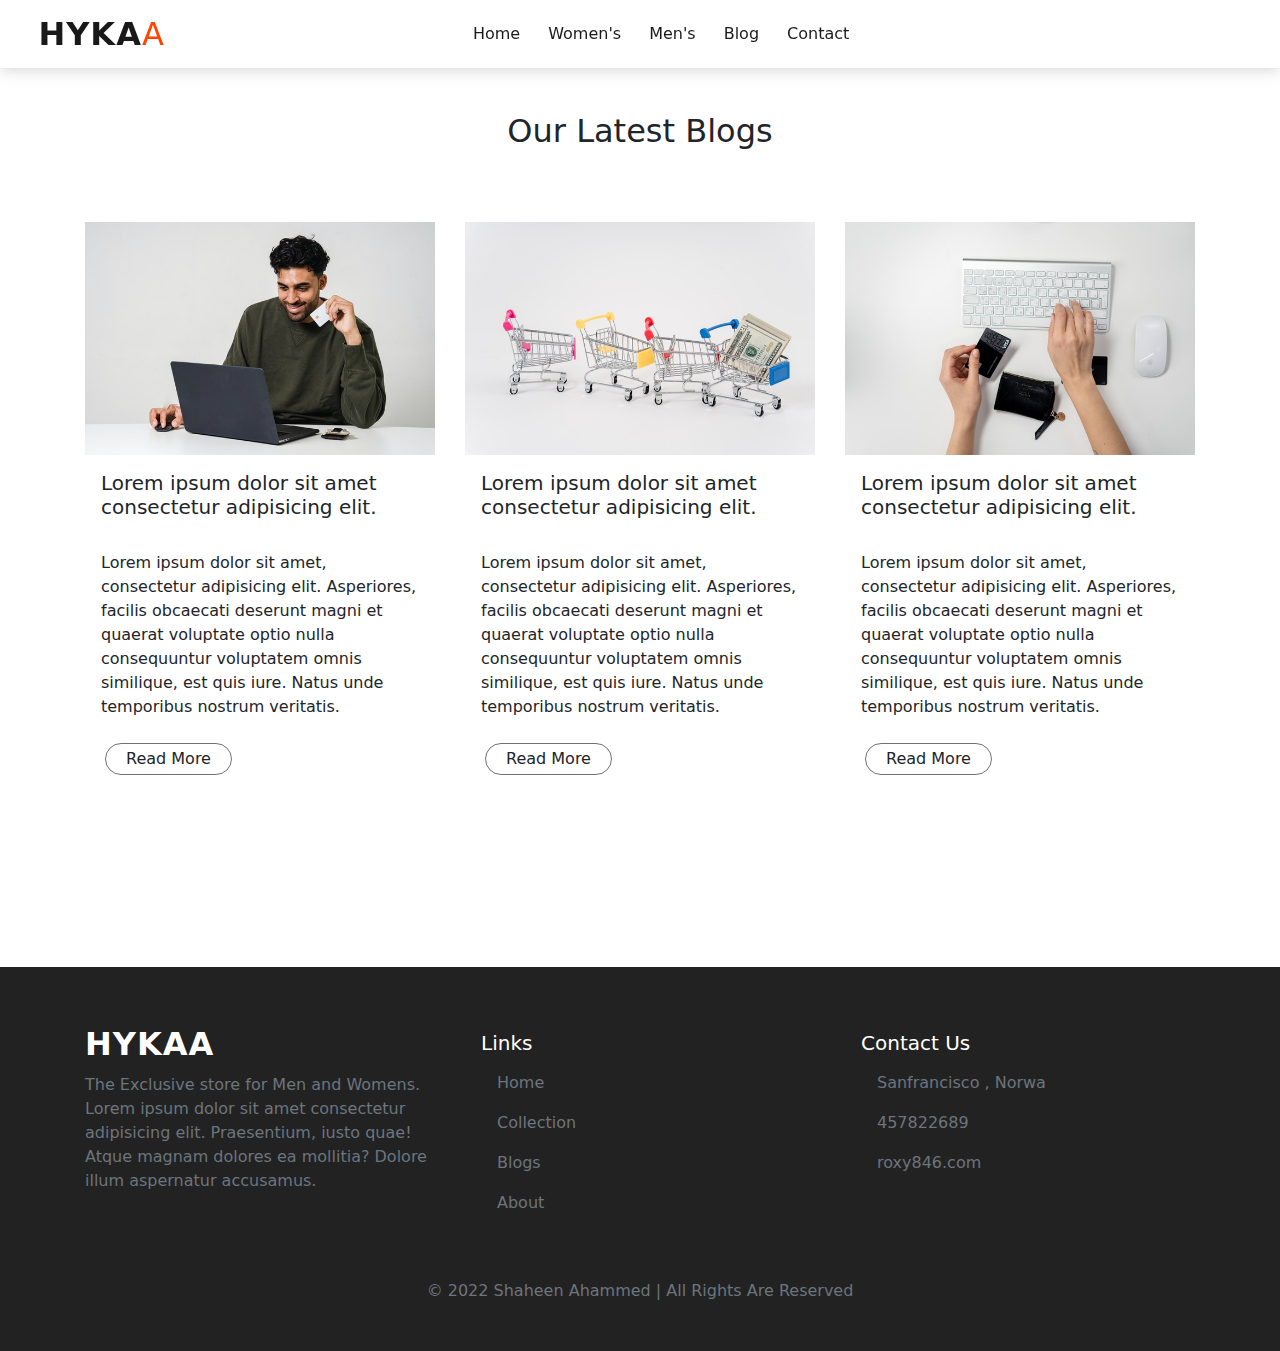
==== blogs.html @ 9ddce74c "first commit" ====
<!doctype html>
<html lang="en">
  <head>
    <title>blogs</title>
    <!-- Required meta tags -->
    <meta charset="utf-8">
    <meta name="viewport" content="width=device-width, initial-scale=1, shrink-to-fit=no">

    <!-- Bootstrap CSS -->
    <link rel="stylesheet" href="https://stackpath.bootstrapcdn.com/bootstrap/4.3.1/css/bootstrap.min.css" integrity="sha384-ggOyR0iXCbMQv3Xipma34MD+dH/1fQ784/j6cY/iJTQUOhcWr7x9JvoRxT2MZw1T" crossorigin="anonymous">
    <link rel="stylesheet" href="https://cdnjs.cloudflare.com/ajax/libs/font-awesome/6.3.0/css/all.min.css" integrity="sha512-SzlrxWUlpfuzQ+pcUCosxcglQRNAq/DZjVsC0lE40xsADsfeQoEypE+enwcOiGjk/bSuGGKHEyjSoQ1zVisanQ==" crossorigin="anonymous" referrerpolicy="no-referrer" />
   
    <link rel="stylesheet" href="style.css">
</head>
  <body>

     <!-- navbar -->
     <nav class="navbar navbar-expand-lg navbar-light fixed-top">
      <a class="navbar-brand" href="index.html">HYKA<span>A</span></a>
      <button class="navbar-toggler" type="button" data-toggle="collapse" data-target="#navbarSupportedContent" aria-controls="navbarSupportedContent" aria-expanded="false" aria-label="Toggle navigation">
        <span class="navbar-toggler-icon"></span>
      </button>
    
      <div class="collapse navbar-collapse" id="navbarSupportedContent">
        <ul class="navbar-nav mx-auto">
          <li class="nav-item active">
            <a class="nav-link" href="index.html">Home</a>
          </li>
          <li class="nav-item active">
              <a class="nav-link" href="index.html">Women's</a>
            </li>
          
            <li class="nav-item active">
              <a class="nav-link" href="index.html">Men's</a>
            </li>

            <li class="nav-item active">
              <a class="nav-link" href="blogs.html">Blog</a>
            </li>

            <li class="nav-item active">
              <a class="nav-link" href="#footer">Contact</a>
            </li>
        </ul>
        <div class="navicon">
          <button type="button" class="btn"><i class="fa-solid fa-magnifying-glass"></i></button>
          <button type="button" class="btn"><i class="fa-solid fa-heart"></i></button></button>
          <button type="button" class="btn"><i class="fa-solid fa-cart-shopping"></i></button></button>
        </div>

        <!-- <form class="form-inline my-2 my-lg-0">
          <input class="form-control mr-sm-2" type="search" placeholder="Search" aria-label="Search">
          <button class="btn btn-outline-dark my-2 my-sm-0" type="submit">Search</button>
        </form> -->
      </div>
    </nav>


    <!-- blog section section ----------------------------------------->
   <section id="blog" class="py-5">
    <div class="container">
      <div class="title text-center py-5">
        <h2 class="py-3">Our Latest Blogs</h2>

        <div class="row py-5">
          <div class="blog-body col-lg-4 col-md-6 mb-5 text-left">
            <img src="images/blog/blog_3.jpg" alt="" class="img-fluid">
            <h5 class="px-3 py-3">Lorem ipsum dolor sit amet consectetur adipisicing elit. </h5>
            <p class="px-3 py-2">Lorem ipsum dolor sit amet, consectetur adipisicing elit. Asperiores, facilis obcaecati deserunt magni et quaerat voluptate optio nulla consequuntur voluptatem omnis similique, est quis iure. Natus unde temporibus nostrum veritatis.</p>
            <button class="btn">Read More</button>
          </div>

          <div class="blog-body col-lg-4 col-md-6 mb-5 text-left">
            <img src="images/blog/blog_2.jpg" alt="" class="img-fluid">
            <h5 class="px-3 py-3">Lorem ipsum dolor sit amet consectetur adipisicing elit. </h5>
            <p class="px-3 py-2">Lorem ipsum dolor sit amet, consectetur adipisicing elit. Asperiores, facilis obcaecati deserunt magni et quaerat voluptate optio nulla consequuntur voluptatem omnis similique, est quis iure. Natus unde temporibus nostrum veritatis.</p>
            <button class="btn">Read More</button>
          </div>

          <div class="blog-body col-lg-4 col-md-6 mb-5 text-left">
            <img src="images/blog/blog_1.jpg" alt="" class="img-fluid">
            <h5 class="px-3 py-3">Lorem ipsum dolor sit amet consectetur adipisicing elit. </h5>
            <p class="px-3 py-2">Lorem ipsum dolor sit amet, consectetur adipisicing elit. Asperiores, facilis obcaecati deserunt magni et quaerat voluptate optio nulla consequuntur voluptatem omnis similique, est quis iure. Natus unde temporibus nostrum veritatis.</p>
            <button class="btn">Read More</button>
          </div>
        </div>

      </div>
    </div>
   </section>

   <!-- footer area -->
   <footer id="footer" class="footer py-5 ">
    <div class="container">
      <div class="row text-white">
        <div class="col-md-6 col-lg-4 brandetail"> 
        <a href="#header" class="text-white text-uppercase text-decoration-none navbar-brand">HYKAA</a> <br>
        <span class="text-white text-muted">The Exclusive store for Men and Womens. <br>Lorem ipsum dolor sit amet consectetur adipisicing elit. Praesentium, iusto quae! Atque magnam dolores ea mollitia? Dolore illum aspernatur accusamus.</span>
        </div>

       <div class="links col-md-6 col-lg-4">
        <h5 class="ml-3 mt-3">Links</h5>
        <ul class="list-unstyled ml-3">
          <li class="my-3">
            <a href="" class="text-white text-decoration-none text-muted"><i class="fa fa-chevron-right me-1 mr-3"></i> Home</a>
          </li>
          <li class="my-3">
            <a href="" class="text-white text-decoration-none text-muted"><i class="fa fa-chevron-right me-1 mr-3"></i> Collection</a>
          </li>
          <li class="my-3">
            <a href="" class="text-white text-decoration-none text-muted"><i class="fa fa-chevron-right me-1 mr-3"></i>Blogs</a>
          </li>
          <li class="my-3">
            <a href="" class="text-white text-decoration-none text-muted"><i class="fa fa-chevron-right me-1 mr-3"></i>About</a>
          </li>
        </ul>
       </div>

       
       <div class="links col-md-6 col-lg-4">
        <h5 class="ml-3 mt-3">Contact Us</h5>
        <ul class="list-unstyled ml-3">
          <li class="my-3">
            <a href="" class="text-white text-decoration-none text-muted"><i class="fa-solid fa-location-dot mr-3"></i>Sanfrancisco , Norwa</a>
          </li>
          <li class="my-3">
            <a href="" class="text-white text-decoration-none text-muted"><i class="fa-solid fa-phone mr-3"></i> 457822689</a>
          </li>
          <li class="my-3">
            <a href="" class="text-white text-decoration-none text-muted"><i class="fa-solid fa-envelope mr-3"></i>roxy846.com</a>
          </li>
        </ul>
       </div>
    </div>
      <div class="text-center mt-5">
      <span class="text-muted ">&copy 2022  Shaheen Ahammed | All Rights Are Reserved</span>
      </div>
    </div>
   </footer>
      
    <!-- Optional JavaScript -->
    <!-- jQuery first, then Popper.js, then Bootstrap JS -->
    <script src="https://code.jquery.com/jquery-3.3.1.slim.min.js" integrity="sha384-q8i/X+965DzO0rT7abK41JStQIAqVgRVzpbzo5smXKp4YfRvH+8abtTE1Pi6jizo" crossorigin="anonymous"></script>
    <script src="https://cdnjs.cloudflare.com/ajax/libs/popper.js/1.14.7/umd/popper.min.js" integrity="sha384-UO2eT0CpHqdSJQ6hJty5KVphtPhzWj9WO1clHTMGa3JDZwrnQq4sF86dIHNDz0W1" crossorigin="anonymous"></script>
    <script src="https://stackpath.bootstrapcdn.com/bootstrap/4.3.1/js/bootstrap.min.js" integrity="sha384-JjSmVgyd0p3pXB1rRibZUAYoIIy6OrQ6VrjIEaFf/nJGzIxFDsf4x0xIM+B07jRM" crossorigin="anonymous"></script>
  </body>
</html>
---- style.css ----
*{
    padding: 0;
    margin: 0;
    box-sizing: border-box;
    text-decoration: none;
}
:root{
    --bigfont:3.6rem;
    --medium-fonts:2.5rem;
    --p-font:1.1rem;
    --maincolor:orangered;
   
}
body{
    font-family: system-ui, -apple-system, BlinkMacSystemFont, 'Segoe UI', Roboto, Oxygen, Ubuntu, Cantarell, 'Open Sans', 'Helvetica Neue', sans-serif;

}
html{
    scroll-behavior: smooth;
}

/* navbar-------------------- */

.navbar{
    padding: 5px 3% !important;
    box-shadow: 0px 1px 15px rgba(98, 98, 98, 0.3);
    z-index: 1000;
    background-color: white;
}

.navbar-brand {
    font-weight: 600;
    font-size: 2rem !important;
    letter-spacing: 1px;
}
.navbar-brand span{
    font-size: 2rem;
    color: orangered;
    font-weight: 500;
   

}
.nav-link{
    font-size: 1rem;
    font-weight: 400;
    margin-right: 12px;
    position: relative;
}

.nav-link::after{
   position: absolute; 
   content: '';
   width: 100%;
   left: 0;
   bottom: 0;
   height: 2px;
   background-color: orangered;
   transition: all 0.5s;
   transform: scale(0);
}

.nav-item:hover .nav-link::after{
    transform: scale(0.8);
}


/* carousal----------------------------------------------------- */
.carousel-item{
 height: 92vh;
  
    /* background: no-repeat center center scroll;
    background-size: cover; */
 

}
.carousel-inner::before{
    content: '';
    width: 100%;
    height: 100%;
    position: absolute;
    top: 0;
    left: 0;
    background: rgba(37, 37, 37, 0.324);
    z-index: 1;
}
.carousel-caption{
top: 150px !important;;
z-index: 2;
}
.carousel-caption h5{
    font-size: 3.8rem;
    font-weight: 800;
    letter-spacing: 2px;
    margin-top: 25px;
    color: #fff;
    padding: 2px 10px;
    font-family: 'Secular One', serif;
    

}
.carousel-caption p{
    font-size: 2rem;
    font-weight: 500;
    width: 60%;
    margin: auto;
    color: #fff;
    text-transform: capitalize!important;
    line-height: 1;
    margin-bottom: 40px;
    
}

.carousel-caption a{
    background:  var(--maincolor);
    padding: 4px 30px;
    border-radius: 10px;
    color: #fff;
    text-decoration: none!important;
    margin-top: 100px !important;
    line-height: 2;
    
    
}
.carousel-caption a:hover{
    color: #fff;
    background-color:#298a11;
}


.hero{
    
    padding:10px 0px 50px 0px;
    overflow: hidden;
    position: relative;
}
.categories{
    padding:1px 2px 10px 5px !important;
    
    
}


/* products -------------------- */
.products{
    padding-top: 50px;
    padding-bottom: 50px;
}


.products h4{
font-weight: 500;
font-size: 1.6rem;
display: inline-block;
position: relative;

animation:flipOutY; /* referring directly to the animation's @keyframe declaration */
animation-duration: 1s;


}

.products h4::after{
    position: absolute;
    content: '';
    left: 0;
    bottom: -10px;
    width: 100%;
    height: 2px;
    background-color: orangered;
}
.product-item{
    height: 450px;
    overflow: hidden;
    position: relative;
}

.product-item .layer{
    position: absolute;
    top: 40%;
    left: 50%;
    transform: translate(-50%,-50%);
    opacity: 0;

}
.product-item:hover .layer{
    opacity: 1;
    bottom:250px;
    left: 120px;
    transition:all 0.3s;

}
.product-item .layer i{
    color: black;
    background-color: white;
    border-radius: 50%;
    padding: 10px;
    margin-left: 10px;
}


.product-item .item-title{
    position:absolute;
    top: 10px;
    left: 10px;
}
.product-item .item-title h6{
    font-size: 10px;
    font-weight: 400;
    background-color: rgb(12, 198, 21);
    color: white;
    padding: 3px 6px;
    border-radius: 15px;
}

.product-item img{
    width: 100%;
    height: 350px;
}

.product-details h6{
    font-size: 0.8rem;
    margin-top: 10px;
    text-transform: capitalize;
    color: rgb(92, 92, 92);

}
.product-details i{
    color: orange;
    font-size: 14px;
    padding: 0;
}

.product-details .price{
    font-size: 1rem;
    font-weight: 500;

}

/* slider-------------------- */
.slider{
    background-color: rgb(255, 254, 254);
    padding-top: 80px;
    padding-bottom: 70px;
}


/* ------------------------------------ */
#special h4{
font-weight: 500;
font-size: 1.6rem;
display: inline-block;
position: relative;

animation:flipOutY; /* referring directly to the animation's @keyframe declaration */
animation-duration: 1s;


}
    
#special h4::after{
    position: absolute;
    content: '';
    left: 0;
    bottom: -10px;
    width: 100%;
    height: 2px;
    background-color: orangered;
}

#collection .btn{
    /* background-color:var(--maincolor); */
    border: 1px solid #717171;
    border-radius: 18px;

    
}
#collection .btn:hover{
    background-color: var(--maincolor);
    color: #fff;
    transition: 0.3s ease;
}
#collection .active-filter-btn{
    background-color: var(--maincolor) !important;
}


.collection-image{
    position: relative;
}
.collection-image span{
    position: absolute;
    justify-content: center;
    align-items: center;
    display: flex;
    bottom:15px;
    right: 20px;
    padding: 5px;
    width: 60px;
    font-size: 8px;
    height: 20px;
    color: #fff;
    background-color: rgb(12, 198, 21);
    border-radius: 25px;
    cursor: pointer;

}

#special .rate{
   padding-top: 20px;
    font-size: 1rem;
    font-weight: 500;
    color: rgb(92, 92, 92);

    
    
}
.collection-image:hover{
    transform: scale(1.03);
    transition: 0.3s ease;
}


/* offfer baanner */
.offer-banner{
    padding-top: 0px;
    min-height: 80vh;
    background: url(images/banner/offer_img.jpg)no-repeat center;
    background-attachment: fixed;
    background-size: cover;
   
   
}
.offer-banner{
    position: relative;
}
.offer-banner h1{
    position: absolute;
    font-size: 2rem;
    font-weight: 700;
    top: 200px;
}

.offer-banner h3{
    position: absolute;
    font-size: var(--bigfont);
    font-weight: 700;
    top: 250px;
}

.offer-banner .buy-btn{
    position: absolute;
    top: 340px;
    padding: 4px 25px;
    background-color: #fff;
    border-radius: 20px;
    color: black;
    text-decoration: none;
}

.offer-banner .buy-btn:hover{
    background-color: orangered;
    color: #fff;
    transition: 0.3s ease;
   
}


/* footer */
.footer{
    background-color: #222;
}




/* BLOG PAGE -------------------------------------------------------------------------- */
/* BLOG PAGE -------------------------------------------------------------------------- */
#blog .btn{
    border: 1px solid #717171;
    border-radius: 20px;
    margin-left: 20px;
   padding: 3px 20px;
}
#blog .btn:hover{
    background-color: var(--maincolor);
    color: white;
    transition: 0.3s ease;
}





/* responsiveness */

@media screen and (max-width:667px){
  .carousel-inner{
    padding-top: 50px;
    height: 40vh;
  }
       

    .carousel-caption{
        text-align: left !important;
        top: 0px!important;
        font-family: 'Trebuchet MS', 'Lucida Sans Unicode', 'Lucida Grande', 'Lucida Sans', Arial, sans-serif;

    }
    .carousel-caption h5{
        font-size: 1.5rem;
        font-family: 'Secular One', serif;
        font-weight: 700;
        width: 100%;
       
    }
    .carousel-caption p {
        padding: 3px 15px;
        font-size: 1rem;
        line-height: 1;
        font-weight: 500;
        margin-bottom: 10px;
        width: 100%;
    }
    .carousel-caption a{
        font-size: 12px;
        padding: 4px 10px;
        line-height: 1;
        margin-top:0!important;
        margin-left: 15px;
    }

    #collection {
        margin-top: -200px!important;
    }



    .offer-banner h3 {
        font-size: var(--medium-fonts);
    }
    .offer-banner h1 {
        position: absolute;
        font-size: 1.5rem;
        font-weight: 700;
        top: 200px;
    }

    #blog{
        padding-bottom: 0rem!important;
    }
    #about h2{
        font-size: 1.8rem!important;
        margin-bottom:2rem;
    }

   
    .footer .brandetail{
        margin-left: 1rem;
    }
    
}



@media screen and (min-width:668px) and (max-width:997px){
    .carousel-inner{
      padding-top: 50px;
      height: 70vh;
    }

    .carousel-caption h5{
        font-size: 2rem;
        font-family: 'Secular One', serif;
        font-weight: 700;
        width: 100%;
       
    }
    .carousel-caption p {
        padding: 3px 15px;
        font-size: 1.4rem;
        line-height: 1;
        font-weight: 500;
        margin-bottom: 10px;
        width: 100%;
    }
    .carousel-caption a{
        font-size: 15px;
        padding: 4px 10px;
        line-height: 1;
        margin-top:0!important;
        margin-left: 15px;
    }
}
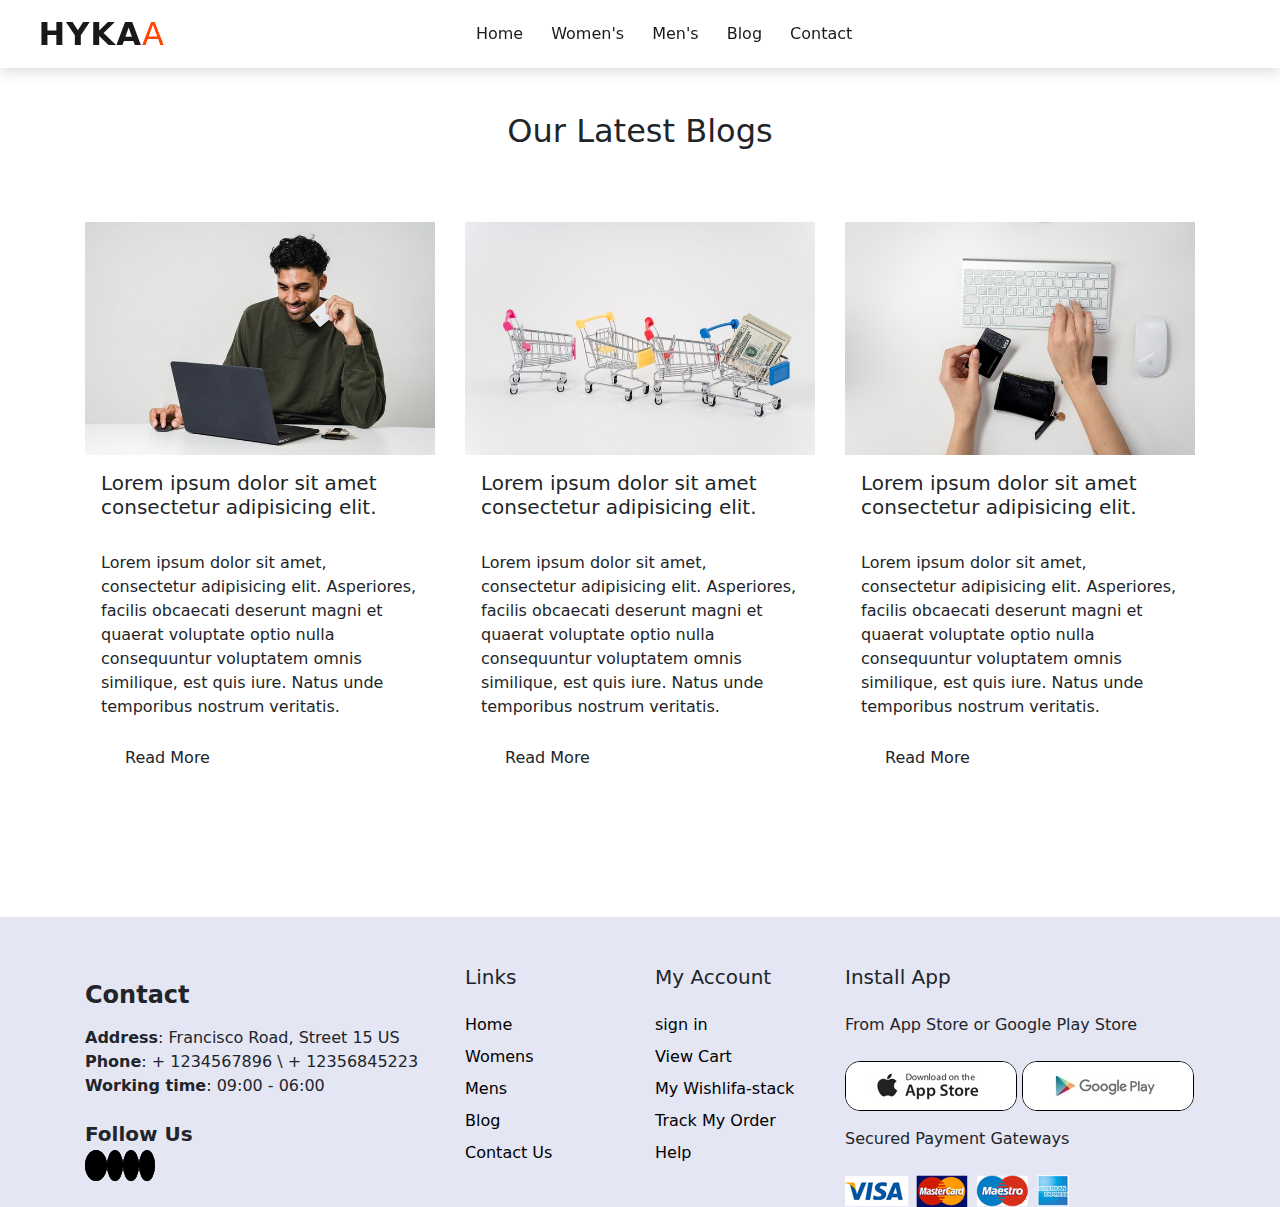
==== commit 4bb04663: "images,cart updated" ====
--- a/blogs.html
+++ b/blogs.html
@@ -27,11 +27,11 @@
             <a class="nav-link" href="index.html">Home</a>
           </li>
           <li class="nav-item active">
-              <a class="nav-link" href="index.html">Women's</a>
+              <a class="nav-link" href="index.html#special">Women's</a>
             </li>
           
             <li class="nav-item active">
-              <a class="nav-link" href="index.html">Men's</a>
+              <a class="nav-link" href="index.html#men">Men's</a>
             </li>
 
             <li class="nav-item active">
@@ -39,13 +39,13 @@
             </li>
 
             <li class="nav-item active">
-              <a class="nav-link" href="#footer">Contact</a>
+              <a class="nav-link" href="#contacts">Contact</a>
             </li>
         </ul>
         <div class="navicon">
           <button type="button" class="btn"><i class="fa-solid fa-magnifying-glass"></i></button>
           <button type="button" class="btn"><i class="fa-solid fa-heart"></i></button></button>
-          <button type="button" class="btn"><i class="fa-solid fa-cart-shopping"></i></button></button>
+          <a href="cart.html"><button type="button" class="btn"><i class="fa-solid fa-cart-shopping"></i></button></button></a>
         </div>
 
         <!-- <form class="form-inline my-2 my-lg-0">
@@ -57,7 +57,7 @@
 
 
     <!-- blog section section ----------------------------------------->
-   <section id="blog" class="py-5">
+   <section id="blog" class="pt-5">
     <div class="container">
       <div class="title text-center py-5">
         <h2 class="py-3">Our Latest Blogs</h2>
@@ -89,54 +89,57 @@
     </div>
    </section>
 
-   <!-- footer area -->
-   <footer id="footer" class="footer py-5 ">
+   <section class="footer" id="contacts">
     <div class="container">
-      <div class="row text-white">
-        <div class="col-md-6 col-lg-4 brandetail"> 
-        <a href="#header" class="text-white text-uppercase text-decoration-none navbar-brand">HYKAA</a> <br>
-        <span class="text-white text-muted">The Exclusive store for Men and Womens. <br>Lorem ipsum dolor sit amet consectetur adipisicing elit. Praesentium, iusto quae! Atque magnam dolores ea mollitia? Dolore illum aspernatur accusamus.</span>
+        <div class="row">
+            <div class="col-lg-4 col-md-6 col-12">
+                <img class="mt-5" src="/img/logo.png" alt="">
+                <h4 class="mt-3 mb-3"><b>Contact</b></h4>
+                <p class="p-0 m-0"><b>Address</b>: Francisco Road, Street 15 US</p>
+                <p class="p-0 m-0"><b>Phone</b>: + 1234567896 \ + 12356845223</p>
+                <p class="p-0 m-0"><b>Working time</b>: 09:00 - 06:00</p>
+                <h5 class="mt-4"><b>Follow Us</b></h5>
+                <div class="icons">
+                    <i class="fa-brands fa-facebook-f"></i>
+                    <i class="fa-brands fa-twitter"></i>
+                    <i class="fa-brands fa-instagram"></i>
+                    <i class="fa-brands fa-github"></i>
+                </div>
+            </div>
+            <div class="col-lg-2 col-md-3 col-12">
+                <h5 class="mt-5">Links</h5>
+                <div class="list mt-4">
+                    <a href=""><p class="m-0 p-0 mb-2">Home</p></a>
+                    <a href="#special"><p class="m-0 p-0 mb-2">Womens</p></a>
+                    <a href="#men"><p class="m-0 p-0 mb-2">Mens</p></a>
+                    <a href="blogs.html"><p class="m-0 p-0 mb-2">Blog</p></a>
+                    <a href="#contacts"><p class="m-0 p-0 mb-2">Contact Us</p></a>
+                </div>
+            </div>
+            <div class="col-lg-2 col-md-3 col-12">
+                <h5 class="mt-5">My Account</h5>
+                <div class="list mt-4">
+                    <a href=""><p class="m-0 p-0 mb-2">sign in</p></a>
+                    <a href="cart.html"><p class="m-0 p-0 mb-2">View Cart</p></a>
+                    <a href=""><p class="m-0 p-0 mb-2">My Wishlifa-stack</p></a>
+                    <a href=""><p class="m-0 p-0 mb-2">Track My Order</p></a>
+                    <a href=""><p class="m-0 p-0 mb-2">Help</p></a>
+                </div>
+            </div>
+            <div class="col-lg-4 col-md-6 col-12">
+                <h5 class="mt-5">Install App</h5>
+                <p class="mt-4">From App Store or Google Play Store</p>
+                <div class="apps">
+                    <img class="mt-2" src="/images/pay/app.jpg" alt="">
+                    <img class="mt-2" src="/images/pay/play.jpg" alt="">
+                </div>
+                <p class="m-0 p-0 mb-4 mt-3">Secured Payment Gateways</p>
+                <img src="/images/pay/pay.png" alt="">
+            </div>
+            
         </div>
-
-       <div class="links col-md-6 col-lg-4">
-        <h5 class="ml-3 mt-3">Links</h5>
-        <ul class="list-unstyled ml-3">
-          <li class="my-3">
-            <a href="" class="text-white text-decoration-none text-muted"><i class="fa fa-chevron-right me-1 mr-3"></i> Home</a>
-          </li>
-          <li class="my-3">
-            <a href="" class="text-white text-decoration-none text-muted"><i class="fa fa-chevron-right me-1 mr-3"></i> Collection</a>
-          </li>
-          <li class="my-3">
-            <a href="" class="text-white text-decoration-none text-muted"><i class="fa fa-chevron-right me-1 mr-3"></i>Blogs</a>
-          </li>
-          <li class="my-3">
-            <a href="" class="text-white text-decoration-none text-muted"><i class="fa fa-chevron-right me-1 mr-3"></i>About</a>
-          </li>
-        </ul>
-       </div>
-
-       
-       <div class="links col-md-6 col-lg-4">
-        <h5 class="ml-3 mt-3">Contact Us</h5>
-        <ul class="list-unstyled ml-3">
-          <li class="my-3">
-            <a href="" class="text-white text-decoration-none text-muted"><i class="fa-solid fa-location-dot mr-3"></i>Sanfrancisco , Norwa</a>
-          </li>
-          <li class="my-3">
-            <a href="" class="text-white text-decoration-none text-muted"><i class="fa-solid fa-phone mr-3"></i> 457822689</a>
-          </li>
-          <li class="my-3">
-            <a href="" class="text-white text-decoration-none text-muted"><i class="fa-solid fa-envelope mr-3"></i>roxy846.com</a>
-          </li>
-        </ul>
-       </div>
     </div>
-      <div class="text-center mt-5">
-      <span class="text-muted ">&copy 2022  Shaheen Ahammed | All Rights Are Reserved</span>
-      </div>
-    </div>
-   </footer>
+</section>
       
     <!-- Optional JavaScript -->
     <!-- jQuery first, then Popper.js, then Bootstrap JS -->
--- a/style.css
+++ b/style.css
@@ -10,6 +10,13 @@
     --p-font:1.1rem;
     --maincolor:orangered;
    
+}
+::-webkit-scrollbar{
+    width: 8px;
+}
+
+::-webkit-scrollbar-thumb{
+background-color: orangered;
 }
 body{
     font-family: system-ui, -apple-system, BlinkMacSystemFont, 'Segoe UI', Roboto, Oxygen, Ubuntu, Cantarell, 'Open Sans', 'Helvetica Neue', sans-serif;
@@ -67,6 +74,7 @@
 /* carousal----------------------------------------------------- */
 .carousel-item{
  height: 92vh;
+ overflow: hidden;
   
     /* background: no-repeat center center scroll;
     background-size: cover; */
@@ -169,7 +177,7 @@
     background-color: orangered;
 }
 .product-item{
-    height: 450px;
+    
     overflow: hidden;
     position: relative;
 }
@@ -214,7 +222,7 @@
 
 .product-item img{
     width: 100%;
-    height: 350px;
+    /* height: 350px; */
 }
 
 .product-details h6{
@@ -365,11 +373,44 @@
 }
 
 
-/* footer */
+/* footer ================== section  */
 .footer{
-    background-color: #222;
-}
-
+    background-color: #e4e6f4;
+}
+.footer .icons i{
+    background: black;
+    border-radius: 50%;
+    color: white;
+    padding: 5px 7px;
+    cursor: pointer;
+    border: 1px solid black;
+    transition: 0.8s ease;
+}
+.footer .icons i.fa-facebook-f{
+    padding: 5px 10px;    
+}
+.footer .icons i:hover{
+    color: black;
+    background-color: white;
+    border: 1px solid black;
+}
+.footer .list a{
+    color: black;
+    text-decoration: none;
+    transition: 0.8s ease;
+}
+.footer .list a:hover{
+    color: coral;
+}
+.footer .apps img{
+    border: 1px solid black;
+    border-radius: 15px;
+    cursor: pointer;
+    transition: 0.8s ease;
+}
+.footer .apps img:hover{
+    border: 2px solid coral;
+}
 
 
 
@@ -393,21 +434,27 @@
 
 /* responsiveness */
 
-@media screen and (max-width:667px){
+@media screen and (max-width:500px){
   .carousel-inner{
     padding-top: 50px;
     height: 40vh;
   }
-       
+
+  
+  
+  .carousel-item img{
+    height: 40vh;
+    
+  }
 
     .carousel-caption{
         text-align: left !important;
-        top: 0px!important;
+        top: 60px!important;
         font-family: 'Trebuchet MS', 'Lucida Sans Unicode', 'Lucida Grande', 'Lucida Sans', Arial, sans-serif;
 
     }
     .carousel-caption h5{
-        font-size: 1.5rem;
+        font-size: 1.4rem;
         font-family: 'Secular One', serif;
         font-weight: 700;
         width: 100%;
@@ -415,19 +462,25 @@
     }
     .carousel-caption p {
         padding: 3px 15px;
-        font-size: 1rem;
+        font-size: 0.8rem;
         line-height: 1;
         font-weight: 500;
         margin-bottom: 10px;
         width: 100%;
     }
     .carousel-caption a{
-        font-size: 12px;
+        font-size: 10px;
         padding: 4px 10px;
         line-height: 1;
         margin-top:0!important;
         margin-left: 15px;
     }
+
+    .hero h4{
+        font-size: 1.2rem;
+    }
+
+ 
 
     #collection {
         margin-top: -200px!important;
@@ -459,14 +512,38 @@
     }
     
 }
-
-
+@media screen and (min-width:501px)and (max-width:667px){
+    .carousel-inner{
+      padding-top: 50px;
+      height: 70vh;
+    }
+    .carousel-caption h5 {
+        font-size: 2rem;
+        font-weight: 700;
+        letter-spacing: 2px;
+        margin-top: px;
+       
+    }
+  
+
+    .carousel-item img{
+      height: 70vh;
+      
+  
+    }
+
+}
 
 @media screen and (min-width:668px) and (max-width:997px){
     .carousel-inner{
       padding-top: 50px;
-      height: 70vh;
-    }
+      height: 100vh;
+    }
+    .carousel-item img{
+        height: 100vh;
+        
+    
+      }
 
     .carousel-caption h5{
         font-size: 2rem;
@@ -490,4 +567,107 @@
         margin-top:0!important;
         margin-left: 15px;
     }
-}+}
+
+
+
+
+/* cart page */
+.container-sec{
+    padding-top: 100px;
+    text-align: center;
+
+}
+.cart-container{
+   
+    overflow-x: auto;
+}
+.cart-container table{
+    border-collapse: collapse;
+    width: 100%;
+    table-layout: fixed;
+    white-space: nowrap;
+}
+.cart-container table thead{
+    font-weight: 700;
+}
+.cart-container table thead td{
+    background-color: orangered;
+    color: white;
+    border: none;
+    padding: 8px 0;
+}
+.cart-container table td{
+    border: 1px solid grey;
+    text-align: center;
+}
+.cart-container table td:nth-child(1){
+    width: 100px;
+}
+.cart-container table td:nth-child(2),
+.cart-container table td:nth-child(3){
+    width: 200px;
+}
+.cart-container table td:nth-child(4),
+.cart-container table td:nth-child(5),
+.cart-container table td:nth-child(6){
+    width: 170px;
+}
+.cart-container table tbody img{
+    width: 100px ;
+    height: 80px;
+    object-fit: cover;
+    padding: 10px;
+}
+.cart-container table tbody i{
+    color: black;
+}
+button{
+    background-color: rgb(41, 108, 252);
+    border: none;
+    padding: 10px 20px;
+    color: white;
+    font-weight: bold;
+    outline: none !important;
+    border: none !important;
+}
+.coupon-section .coupon,
+.coupon-section .total{
+    border: 1px solid black;
+    padding-bottom: 20px;
+}
+.coupon-section .coupon h5,
+.coupon-section .total h5{
+    background-color: orangered;
+    color: white;
+    border: none;
+    padding: 8px 15px;
+    font-weight: 700;
+}
+.coupon p,
+.total h6,
+.total p{
+    padding: 0 15px;
+}
+.coupon input{
+    padding: 0 15px;
+    margin-left: 15px;
+    height: 45px;
+    outline: none;
+}
+.total hr{
+    margin-left: 15px;
+}
+.total button{
+    margin-left: 15px;
+}
+.line{
+    background-color: gray;
+    width: 95%;
+    height: 1px;
+}
+.total .button{
+    display: flex;
+    margin-right: 15px ;
+    justify-content: flex-end;
+}
